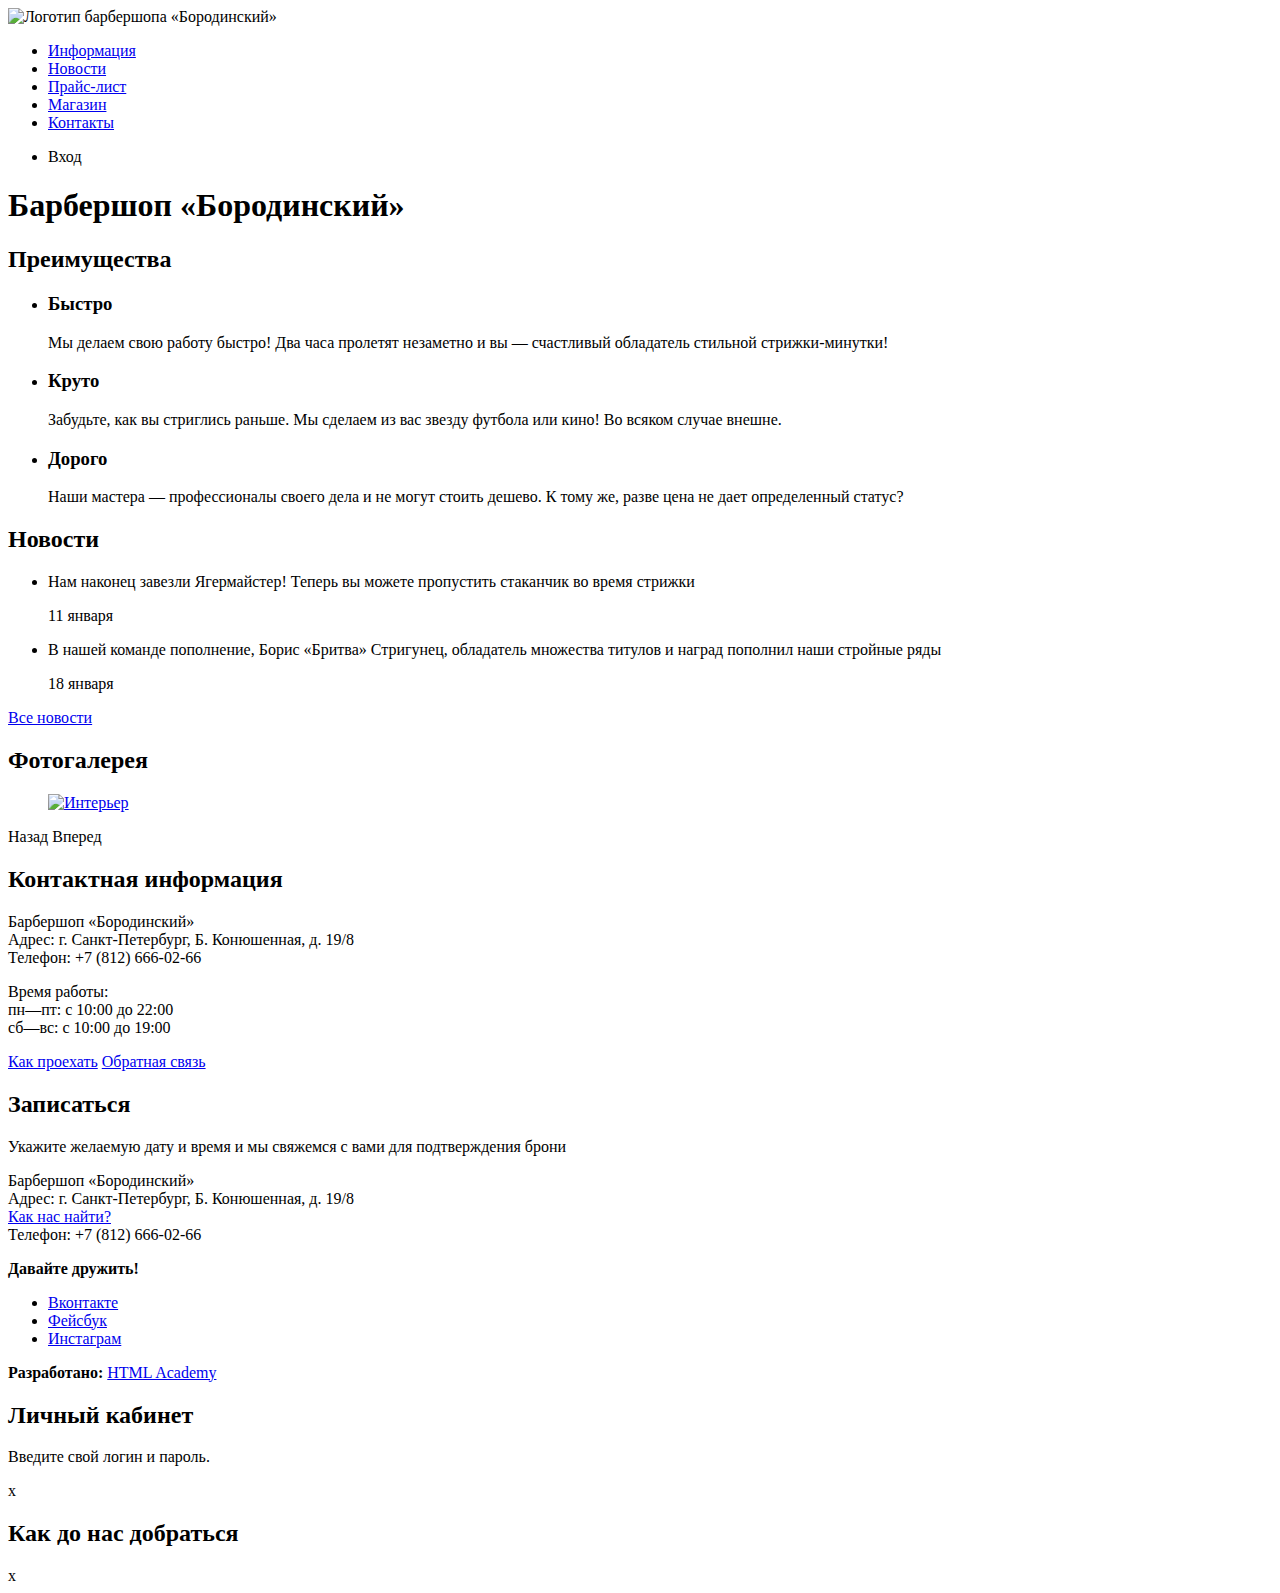
==== index.html @ 78dc73b3 "разметили главную страницу" ====
<!DOCTYPE html>
<html lang="ru">

<head>
	<meta charset="utf-8">
	<title>Барбершоп «Бородинский»</title>
</head>

<body>
	<header class="main-header">
		<nav class="main-navigation">
			<a class="main-header-logo">
				<img src="img/index-logo.svg" width="368" height="153" alt="Логотип барбершопа «Бородинский»">
			</a>
			<ul class="site-navigation">
				<li><a href="info.html">Информация</a></li>
				<li><a href="news.html">Новости</a></li>
				<li><a href="price.html">Прайс-лист</a></li>
				<li><a href="catalog.html">Магазин</a></li>
				<li><a href="contacts.html">Контакты</a></li>
			</ul>
			<ul class="user-navigation">
				<li class="login-link">Вход</li>
			</ul>
		</nav>
	</header>
	<main class="container">

		<h1 class="visually-hidden">Барбершоп «Бородинский»</h1>

		<section class="features">
			<h2 class="visually-hidden">Преимущества</h2>
			<ul class="features-list">
				<li class="feature-item">
					<h3>Быстро</h3>
					<p>Мы делаем свою работу быстро! Два часа пролетят незаметно и вы — счастливый обладатель стильной
						стрижки-минутки!</p>
				</li>
				<li class="feature-item">
					<h3>Круто</h3>
					<p>Забудьте, как вы стриглись раньше. Мы сделаем из вас звезду футбола или кино! Во всяком случае внешне.</p>
				</li>
				<li class="feature-item">
					<h3>Дорого</h3>
					<p>Наши мастера — профессионалы своего дела и не могут стоить дешево. К тому же, разве цена не дает определенный
						статус?</p>
				</li>
			</ul>
		</section>

		<section class="news">
			<h2>Новости</h2>
			<ul class="news-list">
				<li class="news-item">
					<p>Нам наконец завезли Ягермайстер! Теперь вы можете пропустить стаканчик во время стрижки</p>
					<time datetime="2016-01-11">11 января</time>
				</li>
				<li class="news-item">
					<p>В нашей команде пополнение, Борис «Бритва» Стригунец, обладатель множества титулов и наград пополнил наши
						стройные ряды</p>
					<time datetime="2016-01-18">18 января</time>
				</li>
			</ul>
			<a class="button" href="news.html">Все новости</a>
		</section>

		<section class="gallery">
			<h2>Фотогалерея</h2>
			<figure class="gallery-content">
				<a href="#"><img src="img/studio.jpg" width="286" height="164" alt="Интерьер"></a>
			</figure>
			<span class="button gallery-button gallery-button-back">Назад</span>
			<span class="button gallery-button gallery-button-next">Вперед</span>
		</section>

		<section class="contacts">
			<h2>Контактная информация</h2>
			<p>
				Барбершоп «Бородинский»<br>
				Адрес: г. Санкт-Петербург, Б. Конюшенная, д. 19/8<br>
				Телефон: +7 (812) 666-02-66
			</p>
			<p>
				Время работы:<br>
				пн—пт: с 10:00 до 22:00<br>
				сб—вс: с 10:00 до 19:00
			</p>
			<a class="button" href="map.html">Как проехать</a>
			<a class="button" href="contacts.html">Обратная связь</a>
		</section>

		<section class="appointment">
			<h2>Записаться</h2>
			<p class="appointment-info">Укажите желаемую дату и время и мы свяжемся с вами для подтверждения брони</p>
			<!-- Здесь будет форма -->
		</section>
	</main>
	<footer class="main-footer">
		<p class="footer-contacts">
			Барбершоп «Бородинский»<br>
			Адрес: г. Санкт-Петербург, Б. Конюшенная, д. 19/8<br>
			<a href="map.html">Как нас найти?</a><br>
			Телефон: +7 (812) 666-02-66
		</p>
		<div class="footer-social">
			<b>Давайте дружить!</b>
			<ul>
				<li><a class="social-button" href="#">Вконтакте</a></li>
				<li><a class="social-button" href="#">Фейсбук</a></li>
				<li><a class="social-button" href="#">Инстаграм</a></li>
			</ul>
		</div>
		<p class="footer-copyright">
			<b>Разработано:</b>
			<a class="button" href="https://htmlacademy.ru">HTML Academy</a>
		</p>
	</footer>

	<section class="modal modal-login">
		<h2>Личный кабинет</h2>
		<p>Введите свой логин и пароль.</p>
		<!-- Здесь будет форма -->
		<span class="modal-close">x</span>
	</section>

	<section class="modal modal-map">
		<h2 class="visually-hidden">Как до нас добраться</h2>
		<span class="modal-close">x</span>
	</section>
</body>

</html>
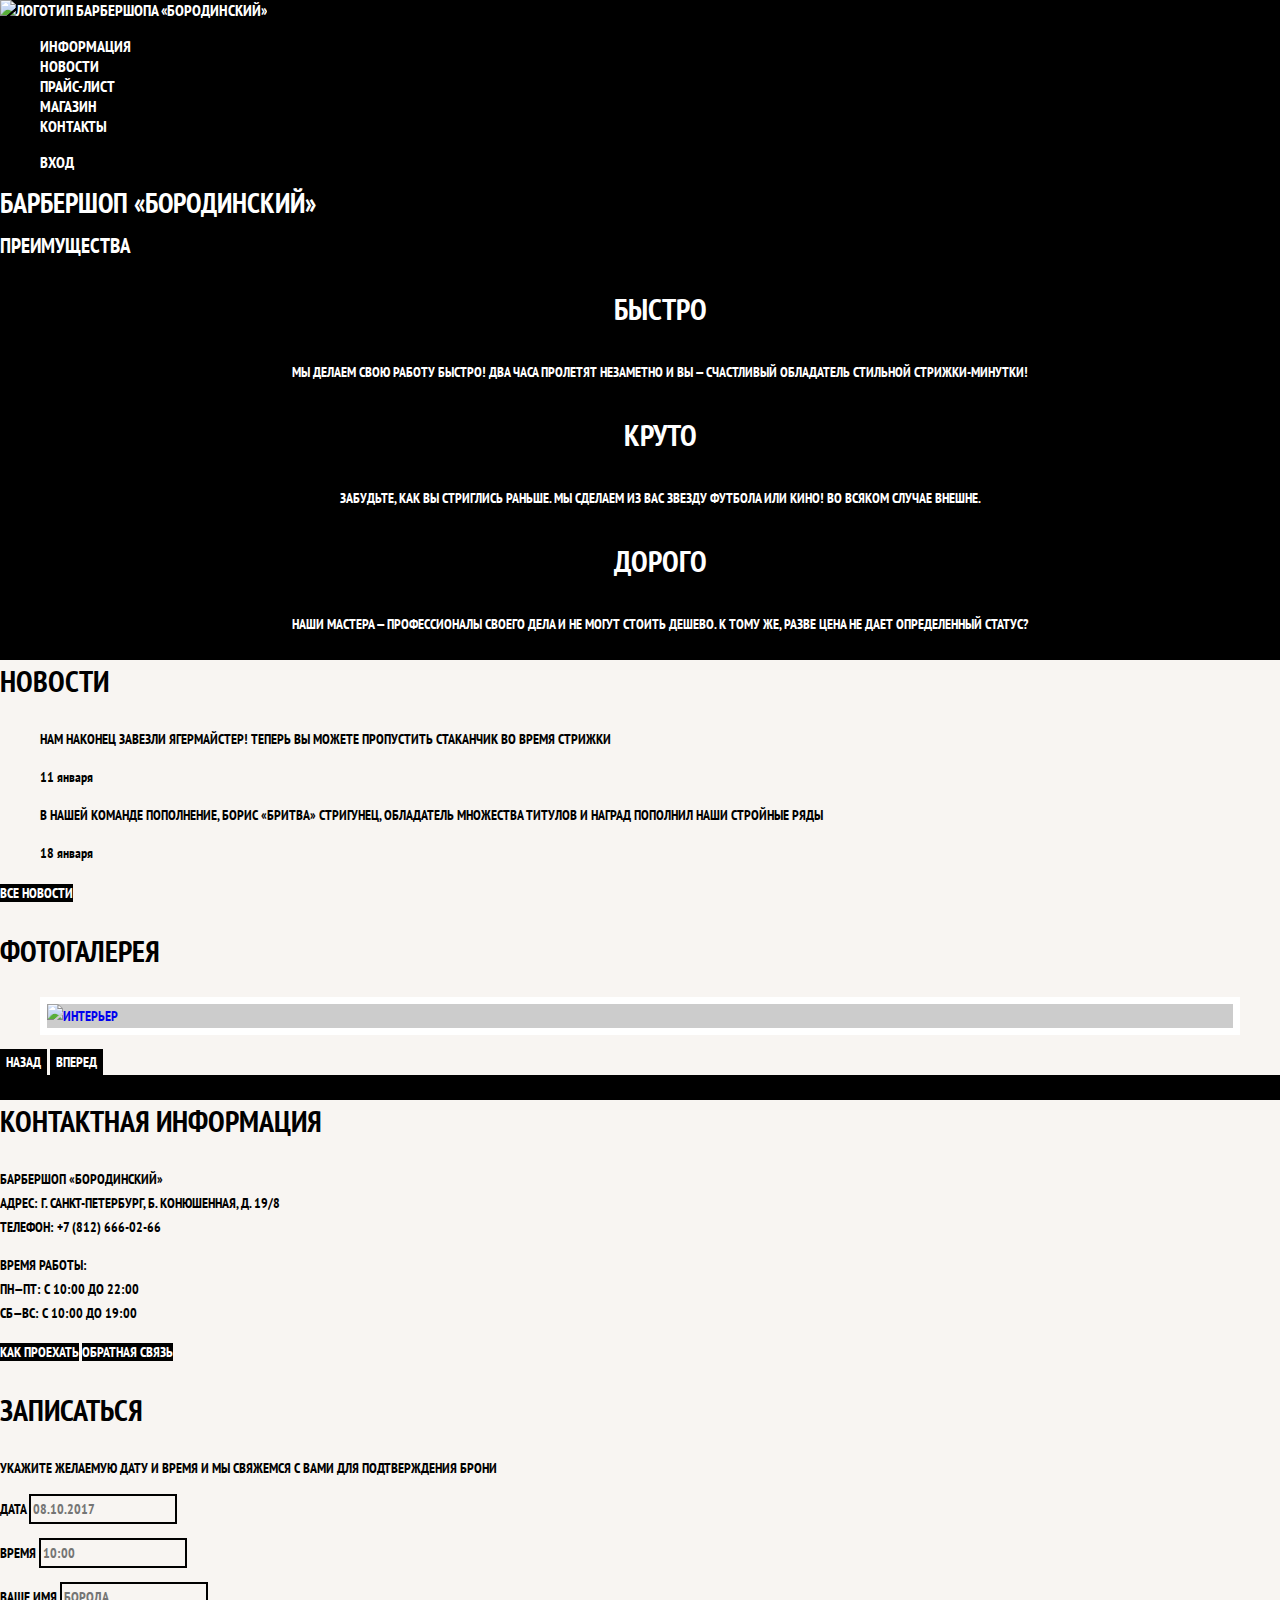
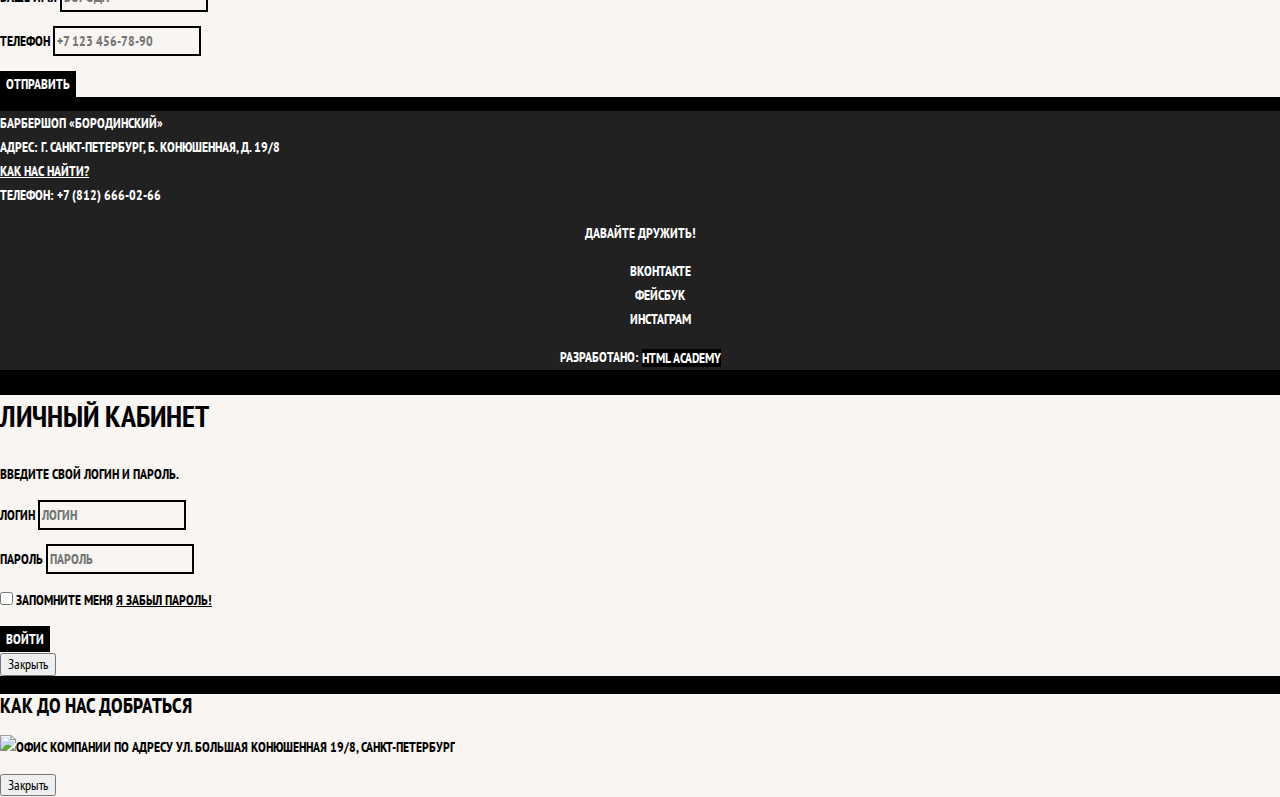
==== commit bd3d7323: "базовая стилизация" ====
--- a/index.html
+++ b/index.html
@@ -4,6 +4,9 @@
 <head>
 	<meta charset="utf-8">
 	<title>Барбершоп «Бородинский»</title>
+	<link href="https://fonts.googleapis.com/css?family=PT+Sans+Narrow:700&amp;subset=cyrillic" rel="stylesheet">
+	<link rel="stylesheet" href="css/normalize.css">
+	<link rel="stylesheet" href="css/style.css">
 </head>
 
 <body>
@@ -20,7 +23,9 @@
 				<li><a href="contacts.html">Контакты</a></li>
 			</ul>
 			<ul class="user-navigation">
-				<li class="login-link">Вход</li>
+				<li>
+					<a class="login-link" href="#">Вход</a>
+				</li>
 			</ul>
 		</nav>
 	</header>
@@ -48,52 +53,75 @@
 			</ul>
 		</section>
 
-		<section class="news">
-			<h2>Новости</h2>
-			<ul class="news-list">
-				<li class="news-item">
-					<p>Нам наконец завезли Ягермайстер! Теперь вы можете пропустить стаканчик во время стрижки</p>
-					<time datetime="2016-01-11">11 января</time>
-				</li>
-				<li class="news-item">
-					<p>В нашей команде пополнение, Борис «Бритва» Стригунец, обладатель множества титулов и наград пополнил наши
-						стройные ряды</p>
-					<time datetime="2016-01-18">18 января</time>
-				</li>
-			</ul>
-			<a class="button" href="news.html">Все новости</a>
-		</section>
+		<div class="index-columns">
+			<section class="news">
+				<h2>Новости</h2>
+				<ul class="news-list">
+					<li class="news-item">
+						<p>Нам наконец завезли Ягермайстер! Теперь вы можете пропустить стаканчик во время стрижки</p>
+						<time datetime="2016-01-11">11 января</time>
+					</li>
+					<li class="news-item">
+						<p>В нашей команде пополнение, Борис «Бритва» Стригунец, обладатель множества титулов и наград пополнил наши
+							стройные ряды</p>
+						<time datetime="2016-01-18">18 января</time>
+					</li>
+				</ul>
+				<a class="button" href="news.html">Все новости</a>
+			</section>
 
-		<section class="gallery">
-			<h2>Фотогалерея</h2>
-			<figure class="gallery-content">
-				<a href="#"><img src="img/studio.jpg" width="286" height="164" alt="Интерьер"></a>
-			</figure>
-			<span class="button gallery-button gallery-button-back">Назад</span>
-			<span class="button gallery-button gallery-button-next">Вперед</span>
-		</section>
+			<section class="gallery">
+				<h2>Фотогалерея</h2>
+				<figure class="gallery-content">
+					<a href="#">
+						<img src="img/studio.jpg" width="286" height="164" alt="Интерьер">
+					</a>
+				</figure>
+				<button class="button gallery-button gallery-button-back">Назад</button>
+				<button class="button gallery-button gallery-button-next">Вперед</button>
+			</section>
+		</div>
+		<div class="index-columns">
+			<section class="contacts">
+				<h2>Контактная информация</h2>
+				<p>
+					Барбершоп «Бородинский»<br>
+					Адрес: г. Санкт-Петербург, Б. Конюшенная, д. 19/8<br>
+					Телефон: +7 (812) 666-02-66
+				</p>
+				<p>
+					Время работы:<br>
+					пн—пт: с 10:00 до 22:00<br>
+					сб—вс: с 10:00 до 19:00
+				</p>
+				<a class="button" href="map.html">Как проехать</a>
+				<a class="button" href="contacts.html">Обратная связь</a>
+			</section>
 
-		<section class="contacts">
-			<h2>Контактная информация</h2>
-			<p>
-				Барбершоп «Бородинский»<br>
-				Адрес: г. Санкт-Петербург, Б. Конюшенная, д. 19/8<br>
-				Телефон: +7 (812) 666-02-66
-			</p>
-			<p>
-				Время работы:<br>
-				пн—пт: с 10:00 до 22:00<br>
-				сб—вс: с 10:00 до 19:00
-			</p>
-			<a class="button" href="map.html">Как проехать</a>
-			<a class="button" href="contacts.html">Обратная связь</a>
-		</section>
-
-		<section class="appointment">
-			<h2>Записаться</h2>
-			<p class="appointment-info">Укажите желаемую дату и время и мы свяжемся с вами для подтверждения брони</p>
-			<!-- Здесь будет форма -->
-		</section>
+			<section class="appointment">
+				<h2>Записаться</h2>
+				<p class="appointment-info">Укажите желаемую дату и время и мы свяжемся с вами для подтверждения брони</p>
+				<form class="appointment-form" action="https://echo.htmlacademy.ru" method="post">
+					<p class="appointment-item">
+						<label for="appointment-date">Дата</label>
+						<input id="appointment-date" type="text" name="date" value="" placeholder="08.10.2017">
+					</p>
+					<p class="appointment-item">
+						<label for="appointment-time">Время</label>
+						<input id="appointment-time" type="text" name="time" value="" placeholder="10:00">
+					</p>
+					<p class="appointment-item">
+						<label for="appointment-name">Ваше имя</label>
+						<input id="appointment-name" type="text" name="name" value="" placeholder="Борода">
+					</p>
+					<p class="appointment-item">
+						<label for="appointment-phone">Телефон</label>
+						<input id="appointment-phone" type="tel" name="phone" value="" placeholder="+7 123 456-78-90">
+					</p>
+					<button class="button" type="submit">Отправить</button>
+				</form>
+			</section>
+		</div>
 	</main>
 	<footer class="main-footer">
 		<p class="footer-contacts">
@@ -119,13 +147,37 @@
 	<section class="modal modal-login">
 		<h2>Личный кабинет</h2>
 		<p>Введите свой логин и пароль.</p>
-		<!-- Здесь будет форма -->
-		<span class="modal-close">x</span>
+		<form class="login-form" action="https://echo.htmlacademy.ru" method="post">
+			<p>
+				<label class="visually-hidden" for="user-login">Логин</label>
+				<input class="login-icon-user" id="user-login" type="text" name="login" placeholder="Логин">
+			</p>
+			<p>
+				<label class="visually-hidden" for="user-password">Пароль</label>
+				<input class="login-icon-password" id="user-password" type="password" name="password" placeholder="Пароль">
+			</p>
+			<p class="login-password-info">
+				<label class="login-checkbox">
+					<input type="checkbox" name="remember">
+					Запомните меня
+				</label>
+				<a class="restore" href="#">Я забыл пароль!</a>
+			</p>
+			<button class="button" type="submit">
+				Войти
+			</button>
+		</form>
+		<button class="modal-close" type="button">
+			Закрыть
+		</button>
 	</section>
 
 	<section class="modal modal-map">
 		<h2 class="visually-hidden">Как до нас добраться</h2>
-		<span class="modal-close">x</span>
+		<p>
+			<img src="img/map.jpg" width="780" height="560" alt="Офис компании по адресу ул. Большая Конюшенная 19/8, Санкт-Петербург">
+		</p>
+		<button class="modal-close">Закрыть</button>
 	</section>
 </body>
 
--- a/css/style.css
+++ b/css/style.css
@@ -0,0 +1,202 @@
+﻿body {
+	margin: 0;
+
+	font-family: 'PT Sans Narrow', Arial, sans-serif;
+	font-size: 14px;
+	line-height: 24px;
+	font-weight: 700;
+	color: #ffffff;
+	text-transform: uppercase;
+
+	background-color: #000000;
+	background-image: url(../img/main-bg.jpg);
+	background-position: top center;
+	background-repeat: no-repeat;
+}
+
+a	{
+	text-decoration: none;
+}
+
+.button {
+	font: inherit;
+
+	text-align: center;
+	color: #ffffff;
+	vertical-align: middle;
+	text-transform: uppercase;
+
+	background-color: #000000;
+	border: none;
+}
+
+button:hover,
+button:focus,
+button:active{
+	background-color: #663d15;
+}
+
+.main-navigation {
+	font-size: 16px;
+	line-height: 20px;
+	color: #ffffff;
+
+	background-color: #000000;
+}
+
+.site-navigation,
+.user-navigation {
+	list-style: none;
+}
+
+.site-navigation a,
+.user-navigation a {
+	color: #ffffff;
+}
+
+.site-navigation a:hover,
+.site-navigation a:focus,
+.user-navigation a:hover, 
+.user-navigation a:focus {
+	background-color: #242424;
+}
+
+.features-list {
+	list-style: none;
+}
+
+.feature-item {
+	text-align: center;
+}
+
+.feature-item h3 {
+	font-size: 30px;
+	line-height: 42px;
+}
+
+.index-columns {
+	color: #000000;
+
+	background-color: #f8f5f2;
+	background-image: url(../img/pattern-light.jpg);
+	background-position: 0 0;
+	background-repeat: repeat;
+}
+
+.index-columns h2 {
+	font-size: 30px;
+	line-height: 42px;
+}
+
+.news-list {
+	list-style: none;
+}
+
+.news-item time {
+	text-transform: none;
+}
+
+.gallery-content {
+	background-color: #cccccc;
+	border: 7px solid #ffffff;	
+}
+
+.appointment-item input {
+	font: inherit;
+
+	background-color: transparent;
+	border: 2px solid #000000;
+}
+
+.appointment-item input:focus {
+	border-color: #663d15;
+}
+
+.main-footer {
+	color: #ffffff;
+
+	background-color: #212121;
+	background-image: url(../img/pattern-dark.jpg);
+	background-position: 0 0;
+	background-repeat: repeat;
+}
+
+.footer-contacts a {
+	color: #ffffff;
+	text-decoration: underline;
+}
+
+.footer-contacts a:hover,
+.footer-contacts a:focus {
+	text-decoration: none;
+}
+
+.footer-social {
+	text-align: center;
+}
+
+.footer-social ul {
+	list-style: none;
+}
+
+.social-button {
+	color: #ffffff;
+}
+
+.footer-copyright {
+	text-align: center;
+}
+
+.footer-copyright .button:hover,
+.footer-copyright .button:focus {
+	color: #000000;
+	
+	background-color: #ffffff;
+}
+
+
+
+/*  modal */
+
+.modal {
+color: #000000;
+
+background-color: #f8f5f2;
+background-image: url(../img/pattern-light.jpg);
+background-position: 0 0;
+background-repeat: repeat;
+}
+
+.modal-login h2 {
+	font-size: 30px;
+	line-height: 42px;
+}
+
+input[type="text"],
+input[type="password"] {
+	font: inherit;
+	color: #000000;
+	text-transform: uppercase;
+
+	background-color: transparent;
+	border: 2px solid #000000;
+}
+
+.login-form input:focus {
+	border-color: #663d15;
+}
+
+.login-checkbox:hover,
+.login-checkbox:focus {
+	color: #663d15;
+}
+
+.restore {
+	color: #000000;
+	text-decoration: underline;
+}
+
+.restore:hover,
+.restore:focus {
+	text-decoration: none;
+}
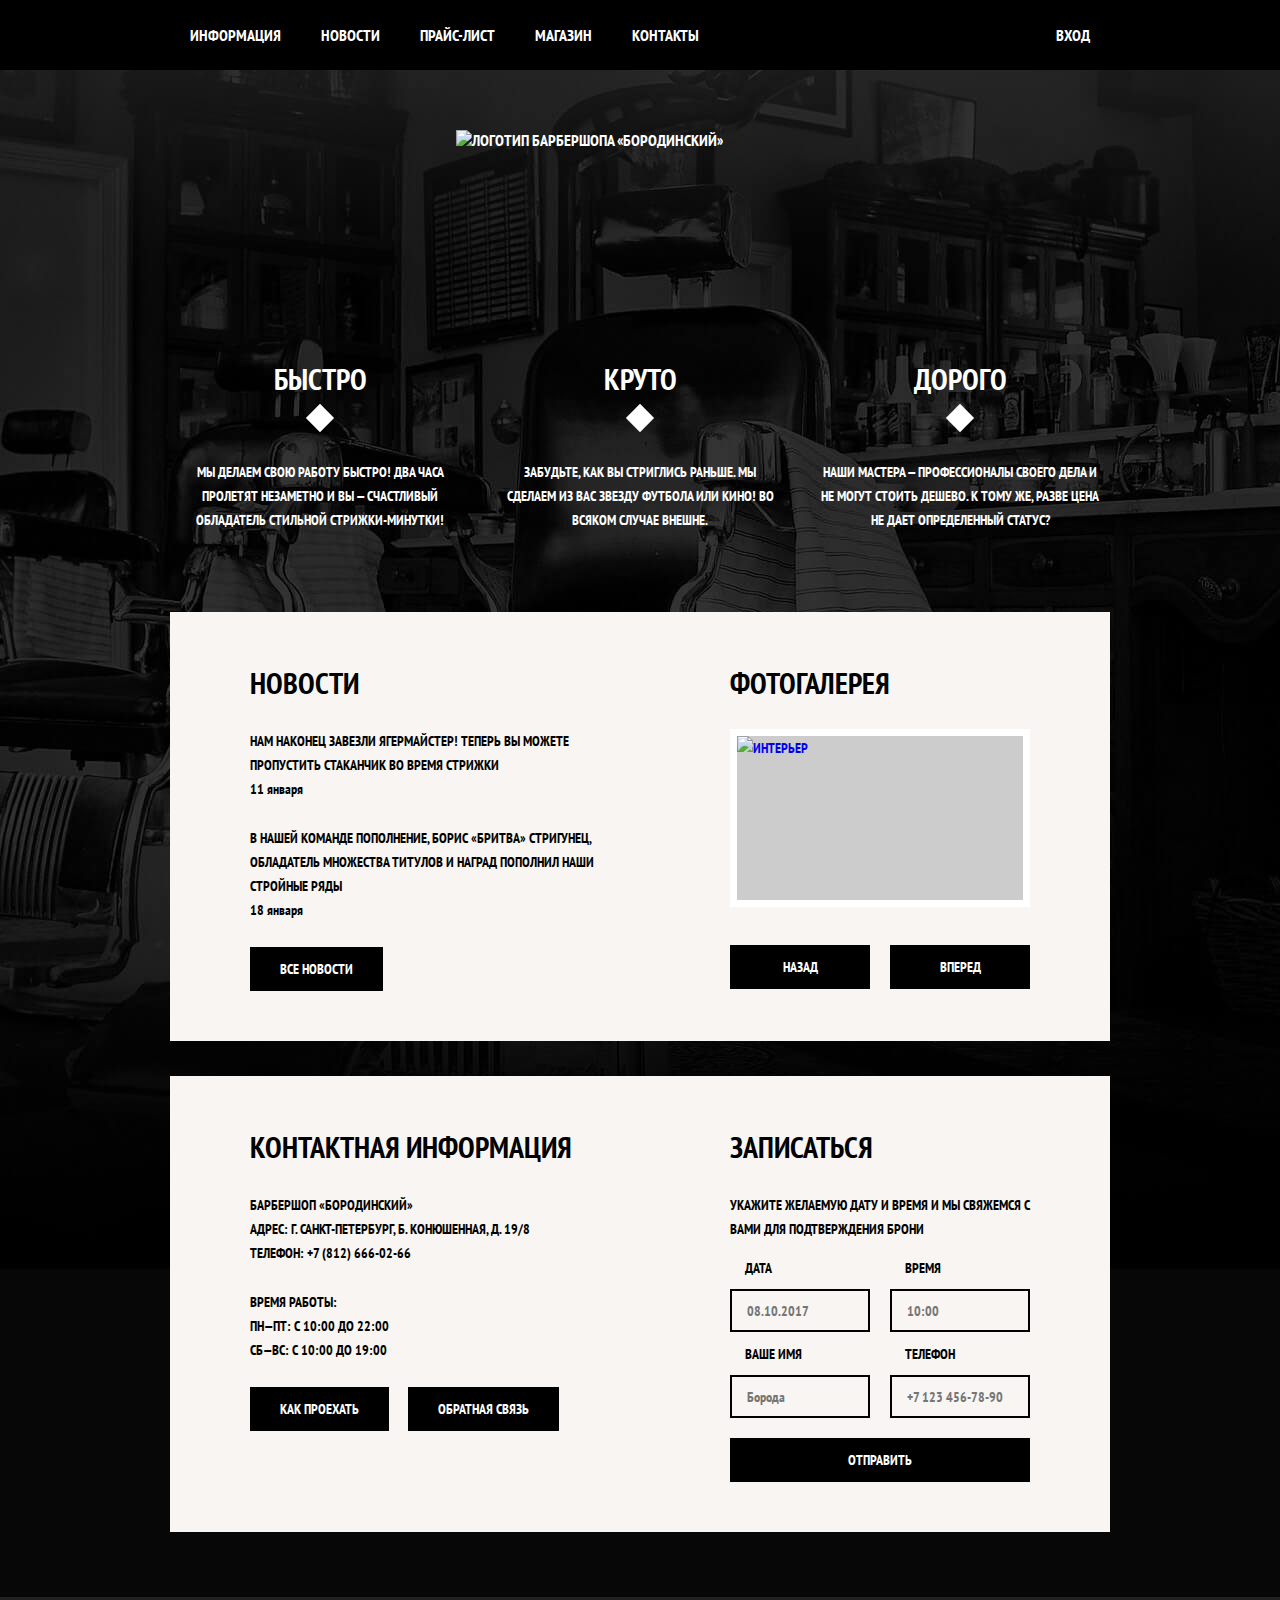
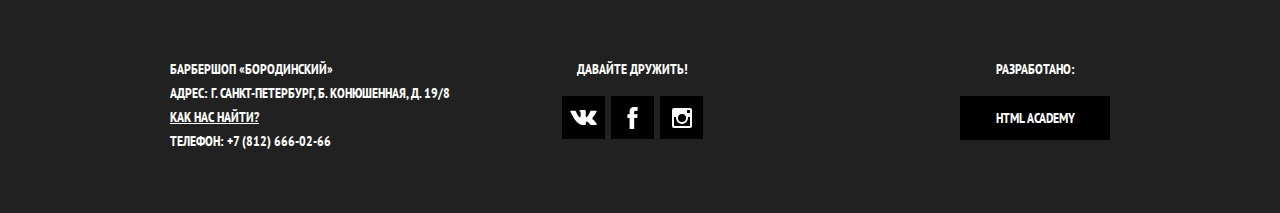
==== commit 12b5f74f: "внес правки" ====
--- a/index.html
+++ b/index.html
@@ -1,66 +1,110 @@
 <!DOCTYPE html>
+
 <html lang="ru">
 
 <head>
-	<meta charset="utf-8">
+	<meta charset="UTF-8">
+
 	<title>Барбершоп «Бородинский»</title>
-	<link href="https://fonts.googleapis.com/css?family=PT+Sans+Narrow:700&amp;subset=cyrillic" rel="stylesheet">
-	<link rel="stylesheet" href="css/normalize.css">
-	<link rel="stylesheet" href="css/style.css">
+	<link href="https://fonts.googleapis.com/css?family=PT+Sans+Narrow:400,700&amp;subset=latin,cyrillic" rel="stylesheet">
+	<link href="css/normalize.css" rel="stylesheet">
+	<link href="css/style.css" rel="stylesheet">
 </head>
 
 <body>
 	<header class="main-header">
 		<nav class="main-navigation">
-			<a class="main-header-logo">
-				<img src="img/index-logo.svg" width="368" height="153" alt="Логотип барбершопа «Бородинский»">
-			</a>
-			<ul class="site-navigation">
-				<li><a href="info.html">Информация</a></li>
-				<li><a href="news.html">Новости</a></li>
-				<li><a href="price.html">Прайс-лист</a></li>
-				<li><a href="catalog.html">Магазин</a></li>
-				<li><a href="contacts.html">Контакты</a></li>
-			</ul>
-			<ul class="user-navigation">
-				<li>
-					<a class="login-link" href="#">Вход</a>
-				</li>
-			</ul>
+			<a class="main-header-logo"><img alt="Логотип барбершопа «Бородинский»" height="153" src="img/index-logo.svg" width="368"></a>
+
+			<div class="main-navigation-wrapper">
+				<div class="container">
+					<ul class="site-navigation">
+						<li>
+							<a href="info.html">Информация</a>
+						</li>
+
+
+						<li>
+							<a href="news.html">Новости</a>
+						</li>
+
+
+						<li>
+							<a href="price.html">Прайс-лист</a>
+						</li>
+
+
+						<li>
+							<a href="catalog.html">Магазин</a>
+						</li>
+
+
+						<li>
+							<a href="contacts.html">Контакты</a>
+						</li>
+					</ul>
+
+
+					<ul class="user-navigation">
+						<li>
+							<a class="login-link" href="login.html">Вход</a>
+						</li>
+					</ul>
+				</div>
+			</div>
 		</nav>
 	</header>
+
+
 	<main class="container">
-
 		<h1 class="visually-hidden">Барбершоп «Бородинский»</h1>
+
 
 		<section class="features">
 			<h2 class="visually-hidden">Преимущества</h2>
+
+
 			<ul class="features-list">
 				<li class="feature-item">
 					<h3>Быстро</h3>
+
+
 					<p>Мы делаем свою работу быстро! Два часа пролетят незаметно и вы — счастливый обладатель стильной
 						стрижки-минутки!</p>
 				</li>
+
+
 				<li class="feature-item">
 					<h3>Круто</h3>
+
+
 					<p>Забудьте, как вы стриглись раньше. Мы сделаем из вас звезду футбола или кино! Во всяком случае внешне.</p>
 				</li>
+
+
 				<li class="feature-item">
 					<h3>Дорого</h3>
+
+
 					<p>Наши мастера — профессионалы своего дела и не могут стоить дешево. К тому же, разве цена не дает определенный
 						статус?</p>
 				</li>
 			</ul>
 		</section>
 
+
 		<div class="index-columns">
 			<section class="news">
 				<h2>Новости</h2>
+
+
 				<ul class="news-list">
 					<li class="news-item">
 						<p>Нам наконец завезли Ягермайстер! Теперь вы можете пропустить стаканчик во время стрижки</p>
 						<time datetime="2016-01-11">11 января</time>
 					</li>
+
+
 					<li class="news-item">
 						<p>В нашей команде пополнение, Борис «Бритва» Стригунец, обладатель множества титулов и наград пополнил наши
 							стройные ряды</p>
@@ -70,115 +114,106 @@
 				<a class="button" href="news.html">Все новости</a>
 			</section>
 
+
 			<section class="gallery">
 				<h2>Фотогалерея</h2>
-				<figure class="gallery-content">
-					<a href="#">
-						<img src="img/studio.jpg" width="286" height="164" alt="Интерьер">
-					</a>
-				</figure>
-				<button class="button gallery-button gallery-button-back">Назад</button>
-				<button class="button gallery-button gallery-button-next">Вперед</button>
+
+				<div class="gallery-container">
+					<figure class="gallery-content">
+						<a href="#"><img alt="Интерьер" height="164" src="img/studio.jpg" width="286"></a>
+					</figure>
+					<button class="button gallery-button gallery-button-back" type="button">Назад</button> <button class="button gallery-button gallery-button-next"
+					 type="button">Вперед</button>
+				</div>
 			</section>
 		</div>
+
+
 		<div class="index-columns">
 			<section class="contacts">
 				<h2>Контактная информация</h2>
-				<p>
-					Барбершоп «Бородинский»<br>
+
+
+				<p>Барбершоп «Бородинский»<br>
 					Адрес: г. Санкт-Петербург, Б. Конюшенная, д. 19/8<br>
-					Телефон: +7 (812) 666-02-66
-				</p>
-				<p>
-					Время работы:<br>
+					Телефон: +7 (812) 666-02-66</p>
+
+
+				<p>Время работы:<br>
 					пн—пт: с 10:00 до 22:00<br>
-					сб—вс: с 10:00 до 19:00
-				</p>
-				<a class="button" href="map.html">Как проехать</a>
-				<a class="button" href="contacts.html">Обратная связь</a>
-			</section>
+					сб—вс: с 10:00 до 19:00</p>
+				<a class="button" href="map.html">Как проехать</a> <a class="button" href="contacts.html">Обратная связь</a>
+			</section>
+
 
 			<section class="appointment">
 				<h2>Записаться</h2>
+
+
 				<p class="appointment-info">Укажите желаемую дату и время и мы свяжемся с вами для подтверждения брони</p>
-				<form class="appointment-form" action="https://echo.htmlacademy.ru" method="post">
-					<p class="appointment-item">
-						<label for="appointment-date">Дата</label>
-						<input id="appointment-date" type="text" name="date" value="" placeholder="08.10.2017">
-					</p>
-					<p class="appointment-item">
-						<label for="appointment-time">Время</label>
-						<input id="appointment-time" type="text" name="time" value="" placeholder="10:00">
-					</p>
-					<p class="appointment-item">
-						<label for="appointment-name">Ваше имя</label>
-						<input id="appointment-name" type="text" name="name" value="" placeholder="Борода">
-					</p>
-					<p class="appointment-item">
-						<label for="appointment-phone">Телефон</label>
-						<input id="appointment-phone" type="tel" name="phone" value="" placeholder="+7 123 456-78-90">
-					</p>
+
+
+				<form action="https://echo.htmlacademy.ru" class="appointment-form" method="post">
+					<p class="appointment-item"><label for="appointment-date">Дата</label> <input id="appointment-date" name="date"
+						 placeholder="08.10.2017" type="text" value=""></p>
+
+
+					<p class="appointment-item"><label for="appointment-time">Время</label> <input id="appointment-time" name="time"
+						 placeholder="10:00" type="text" value=""></p>
+
+
+					<p class="appointment-item"><label for="appointment-name">Ваше имя</label> <input id="appointment-name" name="name"
+						 placeholder="Борода" type="text" value=""></p>
+
+
+					<p class="appointment-item"><label for="appointment-phone">Телефон</label> <input id="appointment-phone" name="phone"
+						 placeholder="+7 123 456-78-90" type="tel" value=""></p>
 					<button class="button" type="submit">Отправить</button>
 				</form>
 			</section>
 		</div>
 	</main>
+
+
 	<footer class="main-footer">
-		<p class="footer-contacts">
-			Барбершоп «Бородинский»<br>
-			Адрес: г. Санкт-Петербург, Б. Конюшенная, д. 19/8<br>
-			<a href="map.html">Как нас найти?</a><br>
-			Телефон: +7 (812) 666-02-66
-		</p>
-		<div class="footer-social">
-			<b>Давайте дружить!</b>
-			<ul>
-				<li><a class="social-button" href="#">Вконтакте</a></li>
-				<li><a class="social-button" href="#">Фейсбук</a></li>
-				<li><a class="social-button" href="#">Инстаграм</a></li>
-			</ul>
+		<div class="container">
+			<p class="footer-contacts">Барбершоп «Бородинский»<br>
+				Адрес: г. Санкт-Петербург, Б. Конюшенная, д. 19/8<br>
+				<a href="map.html">Как нас найти?</a><br>
+				Телефон: +7 (812) 666-02-66</p>
+
+
+			<div class="footer-social">
+				<b>Давайте дружить!</b>
+
+				<ul>
+					<li>
+						<a class="social-button" href="#"><span class="visually-hidden">Вконтакте</span><svg xmlns="http://www.w3.org/2000/svg"
+							 width="27" height="15" viewBox="0 0 26.14 14.91">
+								<path d="M26 13.47l-.09-.17a13.55 13.55 0 0 0-2.6-3q-.87-.83-1.1-1.12A1 1 0 0 1 22 8a10.27 10.27 0 0 1 1.22-1.78l.88-1.16q2.35-3.13 2-4L26 .94a.8.8 0 0 0-.4-.22 2.14 2.14 0 0 0-.87 0h-3.92a.51.51 0 0 0-.27 0h-.3a.6.6 0 0 0-.15.14.93.93 0 0 0-.14.24 22.22 22.22 0 0 1-1.46 3.06q-.5.84-.93 1.46a7 7 0 0 1-.71.91 4.94 4.94 0 0 1-.52.47q-.23.18-.35.15l-.23-.05a.9.9 0 0 1-.31-.33 1.49 1.49 0 0 1-.16-.53V1.6a3.14 3.14 0 0 0 0-.62 2.12 2.12 0 0 0-.14-.44.73.73 0 0 0-.28-.33 1.57 1.57 0 0 0-.46-.18A9 9 0 0 0 12.57 0a8.93 8.93 0 0 0-3.25.33 1.83 1.83 0 0 0-.52.41q-.25.3-.07.33a1.67 1.67 0 0 1 1.16.59l.08.16a2.6 2.6 0 0 1 .19.63 6.32 6.32 0 0 1 .12 1 10.59 10.59 0 0 1 0 1.7q-.07.71-.13 1.1a2.21 2.21 0 0 1-.18.64 2.69 2.69 0 0 1-.16.3l-.07.07a1 1 0 0 1-.37.07.86.86 0 0 1-.46-.19 3.27 3.27 0 0 1-.56-.52 7 7 0 0 1-.66-.93q-.37-.6-.76-1.42l-.22-.39q-.2-.38-.56-1.11t-.62-1.43A.9.9 0 0 0 5.2.9h-.07a.93.93 0 0 0-.22-.16A1.44 1.44 0 0 0 4.6.65L.87.68A1 1 0 0 0 .1.94L0 1a.44.44 0 0 0 0 .22 1.08 1.08 0 0 0 .08.37Q.9 3.53 1.86 5.31t1.66 2.87Q4.23 9.27 5 10.24t1 1.24l.37.41.34.33a8.06 8.06 0 0 0 1 .78 16.34 16.34 0 0 0 1.4.9 7.6 7.6 0 0 0 1.79.72 6.19 6.19 0 0 0 2 .22h1.57a1.08 1.08 0 0 0 .72-.3l.05-.07a.9.9 0 0 0 .1-.25 1.38 1.38 0 0 0 0-.37 4.48 4.48 0 0 1 .09-1.05 2.77 2.77 0 0 1 .23-.71 1.74 1.74 0 0 1 .29-.4 1.19 1.19 0 0 1 .23-.2h.11a.86.86 0 0 1 .77.21 4.52 4.52 0 0 1 .83.79q.39.47.93 1.05a6.41 6.41 0 0 0 1 .87l.27.16a3.31 3.31 0 0 0 .71.3 1.53 1.53 0 0 0 .76.07l3.48-.05a1.58 1.58 0 0 0 .8-.17.68.68 0 0 0 .34-.37 1.06 1.06 0 0 0 0-.46 1.71 1.71 0 0 0-.1-.36z"
+								 fill="#fff" /></svg>
+						</a>
+					</li>
+					<li>
+						<a class="social-button" href="#"><span class="visually-hidden">Фейсбук</span>
+							<svg xmlns="http://www.w3.org/2000/svg" width="19" height="22" viewBox="0 0 10.15 21.74">
+								<path d="M3.34 1.12A4.77 4.77 0 0 1 6.53 0h3.61v3.81H7.81a1.07 1.07 0 0 0-1.09.83v2.55h3.42c-.08 1.23-.24 2.45-.41 3.67h-3v10.87H2.21V10.86H0V7.21h2.19V3.66a3.83 3.83 0 0 1 1.15-2.54z"
+								 fill="#fff" /></svg>
+						</a>
+					</li>
+					<li><a class="social-button" href="#"><span class="visually-hidden">Инстаграм</span>
+							<svg xmlns="http://www.w3.org/2000/svg" width="20" height="20">
+								<path d="M18 0H2a2 2 0 0 0-2 2v16a2 2 0 0 0 2 2h16a2 2 0 0 0 2-2V2a2 2 0 0 0-2-2zm-8 6a4 4 0 1 1-4 4 4 4 0 0 1 4-4zM2.5 18a.47.47 0 0 1-.5-.5V9h2.1a3.4 3.4 0 0 0-.1 1 6 6 0 1 0 12 0 3.4 3.4 0 0 0-.1-1H18v8.5a.47.47 0 0 1-.5.5zM18 4.5a.47.47 0 0 1-.5.5h-2a.47.47 0 0 1-.5-.5v-2a.47.47 0 0 1 .5-.5h2a.47.47 0 0 1 .5.5z"
+								 fill="#fff" /></svg>
+						</a>
+					</li>
+				</ul>
+			</div>
+
+
+			<p class="footer-copyright"><b>Разработано:</b> <a class="button" href="https://htmlacademy.ru">HTML Academy</a></p>
 		</div>
-		<p class="footer-copyright">
-			<b>Разработано:</b>
-			<a class="button" href="https://htmlacademy.ru">HTML Academy</a>
-		</p>
 	</footer>
-
-	<section class="modal modal-login">
-		<h2>Личный кабинет</h2>
-		<p>Введите свой логин и пароль.</p>
-		<form class="login-form" action="https://echo.htmlacademy.ru" method="post">
-			<p>
-				<label class="visually-hidden" for="user-login">Логин</label>
-				<input class="login-icon-user" id="user-login" type="text" name="login" placeholder="Логин">
-			</p>
-			<p>
-				<label class="visually-hidden" for="user-password">Пароль</label>
-				<input class="login-icon-password" id="user-password" type="password" name="password" placeholder="Пароль">
-			</p>
-			<p class="login-password-info">
-				<label class="login-checkbox">
-					<input type="checkbox" name="remember">
-					Запомните меня
-				</label>
-				<a class="restore" href="#">Я забыл пароль!</a>
-			</p>
-			<button class="button" type="submit">
-				Войти
-			</button>
-		</form>
-		<button class="modal-close" type="button">
-			Закрыть
-		</button>
-	</section>
-
-	<section class="modal modal-map">
-		<h2 class="visually-hidden">Как до нас добраться</h2>
-		<p>
-			<img src="img/map.jpg" width="780" height="560" alt="Офис компании по адресу ул. Большая Конюшенная 19/8, Санкт-Петербург">
-		</p>
-		<button class="modal-close">Закрыть</button>
-	</section>
 </body>
 
 </html>--- a/css/style.css
+++ b/css/style.css
@@ -1,7 +1,8 @@
 ﻿body {
 	margin: 0;
-
-	font-family: 'PT Sans Narrow', Arial, sans-serif;
+	padding: 0;
+
+	font-family: "PT Sans Narrow", Arial, sans-serif;
 	font-size: 14px;
 	line-height: 24px;
 	font-weight: 700;
@@ -9,16 +10,55 @@
 	text-transform: uppercase;
 
 	background-color: #000000;
-	background-image: url(../img/main-bg.jpg);
+	background-image: url("../img/bg.jpg");
 	background-position: top center;
 	background-repeat: no-repeat;
 }
 
-a	{
+.inner-page {
+	color: #000000;
+
+	background-color: #f9f6f3;
+	background-image: url("../img/pattern-light.jpg");
+	background-position: 0 0;
+	background-repeat: repeat;
+}
+
+.visually-hidden:not(:focus):not(:active),
+input[type="checkbox"].visually-hidden,
+input[type="radio"].visually-hidden {
+  position: absolute;
+
+  width: 1px;
+  height: 1px;
+  margin: -1px;
+  border: 0;
+  padding: 0;
+
+  white-space: nowrap;
+
+  clip-path: inset(100%);
+  clip: rect(0 0 0 0);
+  overflow: hidden;
+}
+
+.main-header {
+	margin-bottom: 75px;
+}
+
+a {
 	text-decoration: none;
 }
 
+img {
+	max-width: 100%;
+	height: auto;
+}
+
 .button {
+	display: inline-block;
+	margin-right: 16px;
+	padding: 10px 30px;
 	font: inherit;
 
 	text-align: center;
@@ -28,80 +68,291 @@
 
 	background-color: #000000;
 	border: none;
-}
-
-button:hover,
-button:focus,
-button:active{
+	box-sizing: border-box;
+}
+
+.button:hover,
+.button:focus,
+.button:active {
 	background-color: #663d15;
 }
 
+.button.disabled,
+.button:disabled {
+	cursor: default;
+	opacity: 0.5;
+	background-color: #000000;
+}
+
 .main-navigation {
+	display: flex;
+	flex-direction: column;
+	align-items: center;
+
 	font-size: 16px;
 	line-height: 20px;
 	color: #ffffff;
 
+	background-color: transparent;
+}
+
+.main-header-logo {
+	order: 2;
+	width: 368px;
+	height: 153px;
+}
+
+.main-navigation-wrapper {
+	width: 100%;
+	margin-bottom: 60px;
+
 	background-color: #000000;
 }
+
+.main-navigation-wrapper .container {
+	display: flex;
+	justify-content: space-between;
+}
+
 
 .site-navigation,
 .user-navigation {
 	list-style: none;
+	margin: 0;
+	padding: 0;
+}
+
+.site-navigation {
+	width: 620px;
+	display: flex;
+	flex-wrap: wrap;
+}
+
+.user-navigation {
+	max-width: 140px;
+}
+
+.user-navigation .login-link {
+	padding-left: 53px;
+	position: relative;
+}
+
+.login-link::before {
+	position: absolute;
+	content: "";
+	width: 16px;
+	height: 16px;
+	left: 22px;
+	top: 26px;
+	background-image: url("../img/login.svg");
+	background-position: 0 0;
+	background-repeat: no-repeat;
+
+	opacity: 0.3;
+}
+
+.login-link:hover::before,
+.login-link:focus::before,
+.login-link:active::before {
+	opacity: 1;
 }
 
 .site-navigation a,
 .user-navigation a {
+	display: block;
+	padding: 25px 20px;
 	color: #ffffff;
 }
 
 .site-navigation a:hover,
 .site-navigation a:focus,
-.user-navigation a:hover, 
+.user-navigation a:hover,
 .user-navigation a:focus {
 	background-color: #242424;
 }
 
+.container {
+	width: 940px;
+	margin: 0 auto;
+	padding: 0 10px;
+}
+
+.features {
+	margin-bottom: 80px;
+}
+
 .features-list {
+	display: flex;
+	justify-content: space-between;
+	margin: 0;
+	padding: 0;
+
 	list-style: none;
 }
 
 .feature-item {
+	width: 300px;
 	text-align: center;
 }
 
 .feature-item h3 {
+	position: relative;
+	margin: 0;
+	margin-bottom: 60px;
+	padding: 0;
 	font-size: 30px;
 	line-height: 42px;
 }
 
+.feature-item h3::after {
+	position: absolute;
+	content: "";
+	top: 50px;
+	right: 50%;
+	width: 20px;
+	height: 20px;
+	margin-right: -10px;
+	transform: rotate(45deg);
+	background-color: #ffffff;
+}
+
+.feature-item p {
+	margin: 0;
+	padding: 0 10px;
+
+
+}
+
 .index-columns {
+	display: flex;
+	justify-content: space-between;
+	padding: 50px 80px;
+	margin-bottom: 35px;
+
 	color: #000000;
 
 	background-color: #f8f5f2;
-	background-image: url(../img/pattern-light.jpg);
+	background-image: url("../img/pattern-light.jpg");
 	background-position: 0 0;
 	background-repeat: repeat;
 }
 
 .index-columns h2 {
+	margin: 0;
+	margin-bottom: 25px;
+
 	font-size: 30px;
 	line-height: 42px;
 }
 
+.news {
+	width: 380px;
+}
+
 .news-list {
-	list-style: none;
+	margin: 0;
+	margin-bottom: 25px;
+	padding: 0;
+
+	list-style: none;
+}
+
+.news-item {
+	margin-bottom: 25px;
+}
+
+.news-item p {
+	margin: 0;
 }
 
 .news-item time {
 	text-transform: none;
 }
 
+.gallery {
+	width: 300px;
+}
+
+.gallery-container {
+	position: relative;
+
+	height: 260px;
+}
+
 .gallery-content {
+	height: 164px;
+	margin: 0;
+	
 	background-color: #cccccc;
-	border: 7px solid #ffffff;	
+	border: 7px solid #ffffff;
+}
+
+.gallery-content img {
+	width: 286px;
+	height: 164px;
+}
+
+.gallery-button {
+	box-sizing: border-box;
+	position: absolute;
+	bottom: 0;
+
+	width: 140px;
+	margin: 0;
+}
+
+.gallery-button-back {
+	left: 0;
+}
+
+.gallery-button-next {
+	right: 0;
+}
+
+.contacts {
+	width: 380px;
+}
+
+.contacts p {
+	margin: 0;
+	margin-bottom: 25px;
+}
+
+.appointment {
+	width: 300px;
+}
+
+.appointment-info {
+	margin: 0;
+	margin-bottom: 15px;
+}
+
+.appointment-form {
+	display: flex;
+	flex-wrap: wrap;
+	justify-content: space-between;
+}
+
+.appointment-item {
+	width: 140px;
+	margin: 0;
+	margin-bottom: 10px;
+}
+
+.appointment-item label {
+	display: block;
+	margin-bottom: 9px;
+	margin-left: 15px;
 }
 
 .appointment-item input {
+	box-sizing: border-box;
+	width: 140px;
+	padding-top: 8px;
+	padding-left: 15px;
+	padding-right: 15px;
+	padding-bottom: 7px;
+
 	font: inherit;
 
 	background-color: transparent;
@@ -112,13 +363,182 @@
 	border-color: #663d15;
 }
 
+.appointment .button {
+	display: block;
+	width: 100%;
+	margin-top: 10px;
+	margin-right: 0;
+}
+
+.page-title {
+	font-size: 30px;
+	line-height: 42px;
+}
+
+.breadcrumbs {
+	list-style: none;
+}
+
+.breadcrumbs a {
+	color: #000000;
+}
+
+.breadcrumbs a:hover,
+.breadcrumbs a:focus {
+	text-decoration: underline;
+}
+
+.breadcrumbs-current {
+	color: #aba9a7;
+}
+
+.filter fieldset {
+	border: none;
+}
+
+.filter legend {
+	font-size: 24px;
+	line-height: 30px;
+}
+
+.filter ul {
+	list-style: none;
+	line-height: 18px;
+}
+
+.filter-input:hover + label,
+.filter-input:focus + label {
+	color: #663d15;
+}
+
+.filter-input:disabled + label {
+	color: #000000;
+
+	opacity: 0.5;
+}
+
+.catalog-list {
+	list-style: none;
+}
+
+.catalog-item {
+	background-color: #f8f8f8;
+	box-shadow: 0 0 10px rgba(0, 0, 0, 0.1);
+}
+
+.catalog-item:hover {
+	box-shadow: 0 0 10px rgba(0, 0, 0, 0.2);
+}
+
+.catalog-item a {
+	color: #000000;
+}
+
+.catalog-item h3 {
+	font-size: 14px;
+	line-height: 18px;
+}
+
+.catalog-category {
+	text-transform: none;
+}
+
+.catalog-item-price b {
+	font-size: 14px;
+	line-height: 20px;
+	text-align: center;
+
+	background-color: #e5e5e5;
+}
+
+.catalog-item-price .button {
+	line-height: 20px;
+	color: #ffffff;
+}
+
+.pagination-list {
+	list-style: none;
+}
+
+.pagination-item a {
+	color: #ffffff;
+
+	background-color: #000000;
+}
+
+.pagination-item a:hover,
+.pagination-item a:focus,
+.pagination-item a:active {
+	background-color: #663d15;
+}
+
+.pagination-item-current a {
+	color: #000000;
+
+	background-color: #ffffff;
+}
+
+.pagination-item-current a:hover,
+.pagination-item-current a:focus,
+.pagination-item-current a:active {
+	color: #000000;
+
+	background-color: #ffffff;
+}
+
+.product-photo-preview {
+	list-style: none;
+}
+
+.product-photo-preview li {
+	box-shadow: 0 0 10px 2px rgba(0, 0, 0, 0.1);
+}
+
+.product-photo-full {
+	box-shadow: 0 0 10px 2px rgba(0, 0, 0, 0.1);
+}
+
+.product-article {
+	text-align: right;
+	color: #aeaeae;
+}
+
+.product-price b {
+	line-height: 20px;
+	text-align: center;
+
+	background-color: #e5e5e5;
+}
+
+.product-info h3 {
+	font-size: 24px;
+	line-height: 30px;
+}
+
+.product-info ul {
+	list-style: none;
+}
+
 .main-footer {
+	margin-top: 65px;
+	padding: 60px 0;
+
 	color: #ffffff;
 
 	background-color: #212121;
-	background-image: url(../img/pattern-dark.jpg);
+	background-image: url("../img/pattern-dark.jpg");
 	background-position: 0 0;
 	background-repeat: repeat;
+}
+
+.main-footer .container {
+	display: flex;
+}
+
+.footer-contacts {
+	width: 320px;
+	margin: 0;
+	margin-right: 70px;
 }
 
 .footer-contacts a {
@@ -132,71 +552,67 @@
 }
 
 .footer-social {
+	width: 145px;
+
 	text-align: center;
 }
 
 .footer-social ul {
-	list-style: none;
+	display: flex;
+	flex-wrap: wrap;
+	justify-content: space-between;
+	width: 141px;
+	margin: 0 auto;
+	padding: 0;
+
+	list-style: none;
+}
+
+.footer-social b {
+	display: block;
+	margin-bottom: 15px;
 }
 
 .social-button {
-	color: #ffffff;
+	display: flex;
+	align-items: center;
+	justify-content: center;
+	width: 43px;
+	height: 43px;
+
+	background-color: #000000;
+}
+
+.social-button:hover,
+.social-button:focus {
+	background-color: #ffffff;
+}
+
+.social-button:hover path,
+.social-button:focus path {
+	fill: #000000;
 }
 
 .footer-copyright {
+	width: 150px;
+	margin: 0;
+	margin-left: auto;
 	text-align: center;
+}
+
+.footer-copyright .button {
+	display: block;
+	margin-right: 0;
+	}
+
+.footer-copyright b {
+	display: block;
+	margin-bottom: 15px;
 }
 
 .footer-copyright .button:hover,
 .footer-copyright .button:focus {
 	color: #000000;
-	
+
 	background-color: #ffffff;
-}
-
-
-
-/*  modal */
-
-.modal {
-color: #000000;
-
-background-color: #f8f5f2;
-background-image: url(../img/pattern-light.jpg);
-background-position: 0 0;
-background-repeat: repeat;
-}
-
-.modal-login h2 {
-	font-size: 30px;
-	line-height: 42px;
-}
-
-input[type="text"],
-input[type="password"] {
-	font: inherit;
-	color: #000000;
-	text-transform: uppercase;
-
-	background-color: transparent;
-	border: 2px solid #000000;
-}
-
-.login-form input:focus {
-	border-color: #663d15;
-}
-
-.login-checkbox:hover,
-.login-checkbox:focus {
-	color: #663d15;
-}
-
-.restore {
-	color: #000000;
-	text-decoration: underline;
-}
-
-.restore:hover,
-.restore:focus {
-	text-decoration: none;
-}
+}